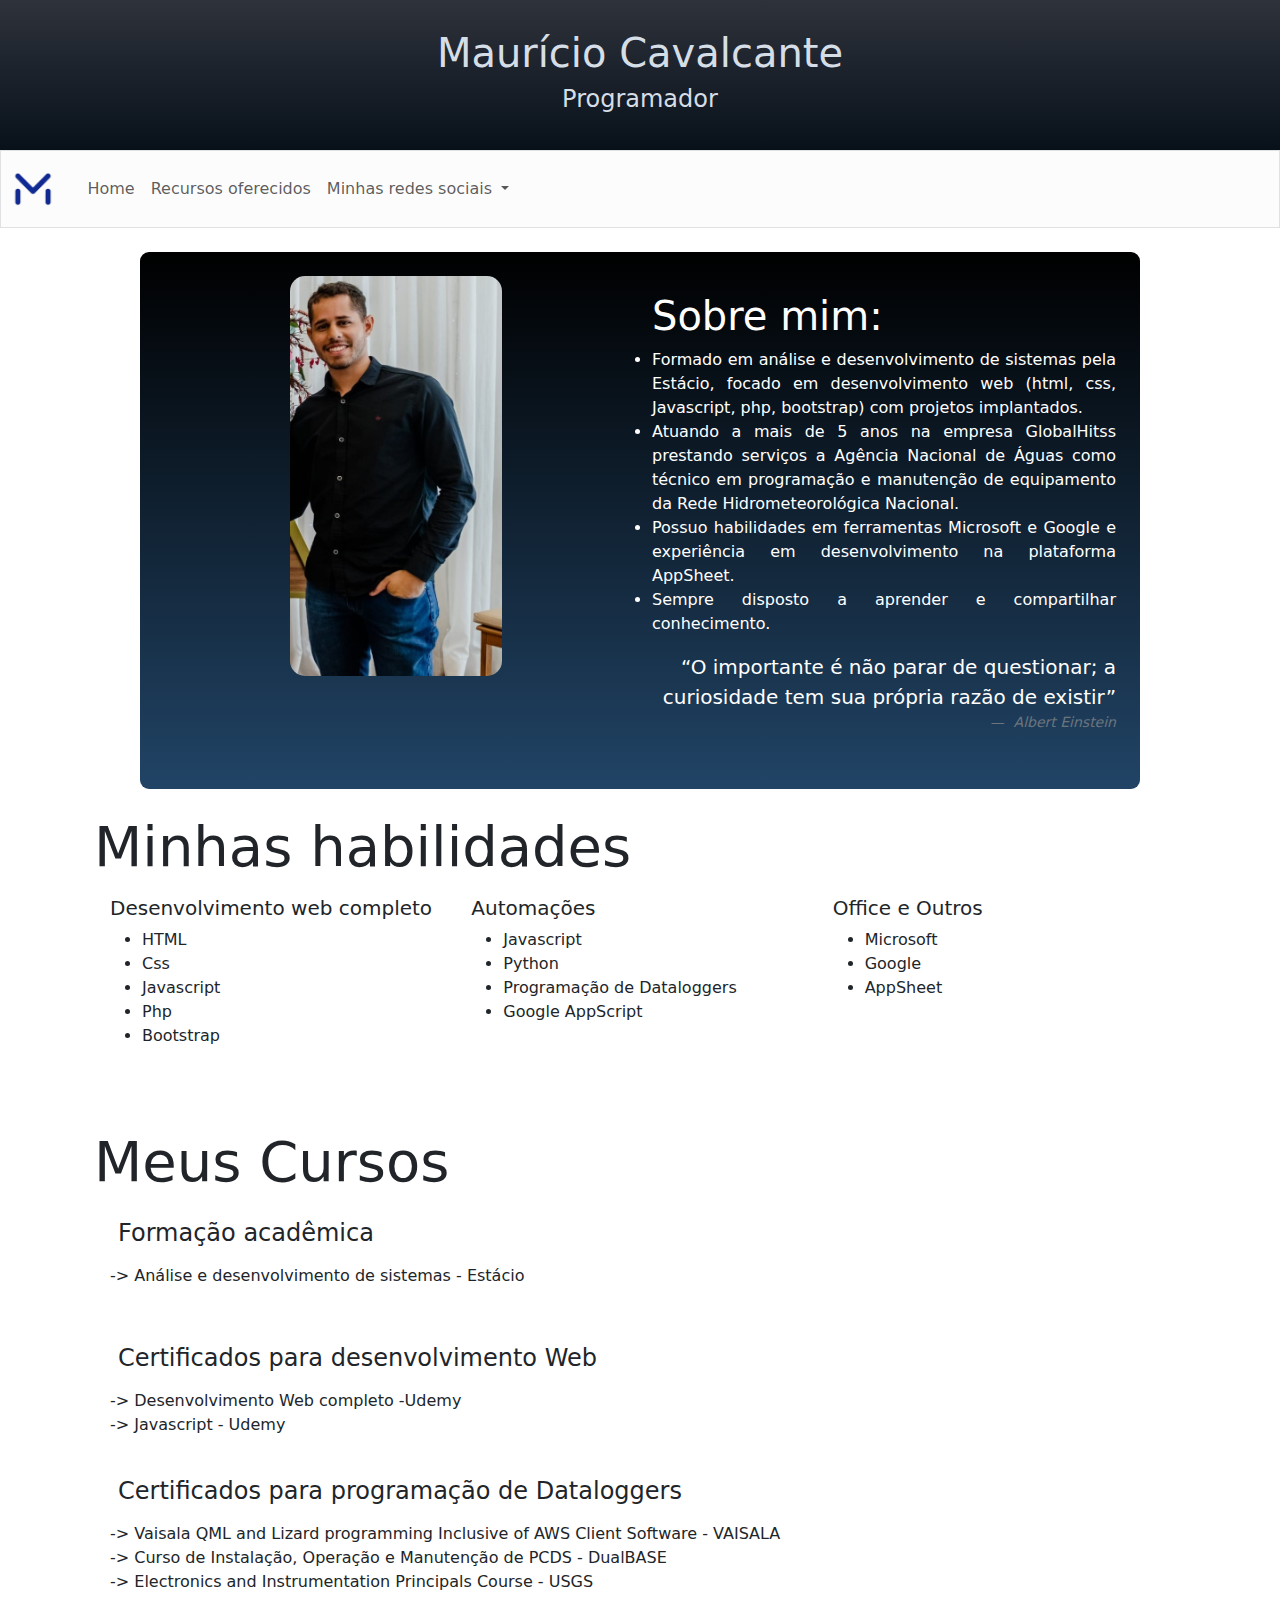
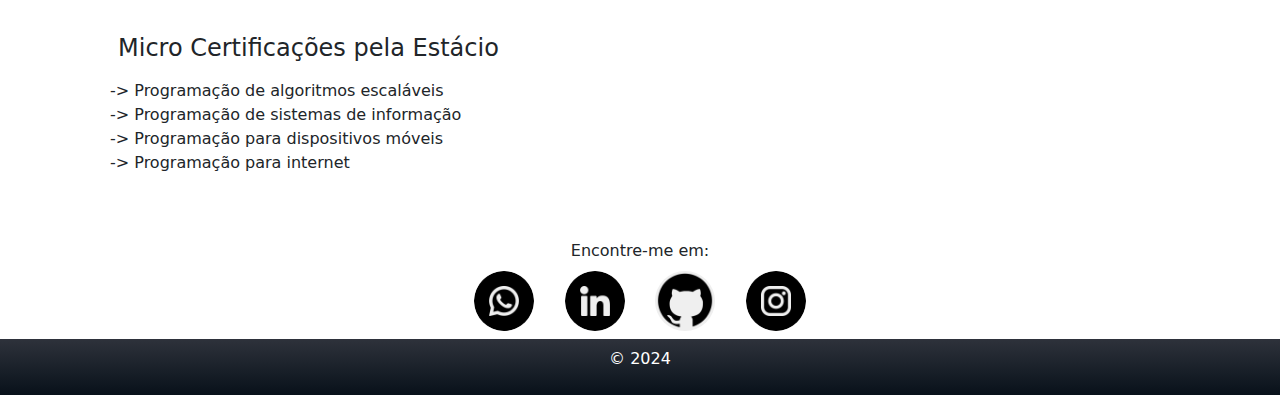
==== index.html @ dd345d3e "Add files via upload" ====
<!DOCTYPE html>
<html lang="en">
<head>
    <meta charset="UTF-8">
    <meta name="viewport" content="width=device-width, initial-scale=1.0">
    <title>Maurício Cavalcante</title>
    <link rel="shortcut icon" href="icones/icone.ico" type="image/x-icon">
    <link href="https://cdn.jsdelivr.net/npm/bootstrap@5.3.3/dist/css/bootstrap.min.css" rel="stylesheet" integrity="sha384-QWTKZyjpPEjISv5WaRU9OFeRpok6YctnYmDr5pNlyT2bRjXh0JMhjY6hW+ALEwIH" crossorigin="anonymous">
    <link rel="stylesheet" href="style.css">
</head>
<body>
    <section class="container-fluid topo center">
        <div class="container-marca text-center">
            <h1 class="topo-texto">Maurício Cavalcante</h1>
            <h4 class="topo-texto">Programador</h4>
            <!-- <img src="imagens/logomarca.png" class="img-fluid topo-img" alt="Mauricio Cavalcante"> -->
        </div>
    </section>
    <section style="border: 1px solid #dfe1e2;">
        <nav class="navbar navbar-expand-lg" style="background-color: #fcfcfc;">
            <a class="navbar-brand" href="index.html"><img src="imagens/logo.png" class="nav-img p-2 " alt="logo Maurício"></a>
            <button class="navbar-toggler" type="button" data-bs-toggle="collapse" data-bs-target="#navbarSupportedContent" aria-controls="navbarSupportedContent" aria-expanded="false" aria-label="Toggle navigation">
                <span class="navbar-toggler-icon me-auto"></span>
            </button>
            <div class="collapse navbar-collapse" id="navbarSupportedContent">
                <ul class="navbar-nav me-auto mb-2 mb-lg-0 center ">
                    <li class="nav-item">
                        <a class="nav-link" href="index.html">Home</a>
                    </li>   
                    <li class="nav-item d-flex">
                        <a class="nav-link" href="modelos.html">Recursos oferecidos</a>
                    </li>
                    <li class="nav-item dropdown">
                        <a class="nav-link dropdown-toggle" href="#" role="button" data-bs-toggle="dropdown" aria-expanded="false">
                            Minhas redes sociais
                        </a>
                        <ul class="dropdown-menu">
                            <li class="nav-item text-center">
                                <a class="nav-link " href="https://www.instagram.com/mauricio.cavalcanter?utm_source=qr&igsh=cW1zc2o5c2hkZGxx">Instagram</a>
                            </li>
                            <li class="nav-item text-center">
                                <a class="nav-link" href="https://www.linkedin.com/in/maur%C3%ADcio-cavalcante-b382a3196/">Linkedn</a>
                            </li>
                            <li class="nav-item text-center">
                                <a class="nav-link" href="https://github.com/MauricioCavalcante">GitHub</a>
                            </li> 
                        </ul>
                    </li>   
                </ul>     
            </div>
        </nav>
    </section>
    
    <section class="container section-0 p-4 ps-4 mt-4">
        <div class="row">
            <div class="col-md text-center">
                <img src="imagens/corpo.jpeg" class="section-0-img" alt="Foto Mauricio">
            </div>
            <div class="col-md mt-3 center"> 
                <div class="row">
                    <h1>Sobre mim:</h1>
                    <ul>
                        <li>Formado em análise e desenvolvimento de sistemas pela Estácio, focado em desenvolvimento web (html, css, Javascript, php, bootstrap) com projetos implantados.</li>
                        <li>Atuando a mais de 5 anos na empresa GlobalHitss prestando serviços a Agência Nacional de Águas como técnico em programação e manutenção de equipamento da Rede Hidrometeorológica Nacional.</li>
                        <li>Possuo habilidades em ferramentas Microsoft e Google e experiência em desenvolvimento na plataforma AppSheet.</li>
                        <li>Sempre disposto a aprender e compartilhar conhecimento.</li>
                    </ul> 
                    <figure class="text-end">
                        <blockquote class="blockquote">
                          <p>“O importante é não parar de questionar; a curiosidade tem sua própria razão de existir”</p>
                        </blockquote>
                        <figcaption class="blockquote-footer">
                          <cite title="Source Title">Albert Einstein</cite>
                        </figcaption>
                      </figure>
                </div>
            </div>
        </div>
    </section>
    <section class="container p-4 ps-4">
        <div class="display-4">Minhas habilidades</div>
        <div class="row p-3">
            <div class="col">
                <h5>Desenvolvimento web completo</h5>
                    <ul>
                        <li>HTML</li>
                        <li>Css</li>
                        <li>Javascript</li>
                        <li>Php</li>
                        <li>Bootstrap</li>
                    </ul>
            </div>
            <div class="col"> 
                <h5>Automações</h5>
                <ul>
                    <li>Javascript</li>
                    <li>Python</li>
                    <li>Programação de Dataloggers</li>
                    <li>Google AppScript</li>
                </ul>
            </div>
            <div class="col"> 
                <h5>Office e Outros</h5>
                <ul>
                    <li>Microsoft</li>
                    <li>Google</li>
                    <li>AppSheet</li>
                </ul>
            </div>
        </div>
    </section>
    <section class="container p-4 ps-4">
        <div class="display-4">Meus Cursos</div>
        <div class="p-3">
            <h4 class="p-2">Formação acadêmica</h4>
            <p>-> Análise e desenvolvimento de sistemas - Estácio</p>
        </div>
        <div class=" p-3">
            <h4 class="p-2">Certificados para desenvolvimento Web</h4>
            <p class="m-0">-> Desenvolvimento Web completo -Udemy </p>
            <p class="m-0">-> Javascript - Udemy</p>
        </div>
        <div class=" p-3">
            <h4 class="p-2">Certificados para programação de Dataloggers</h4>
            <p class="m-0">-> Vaisala QML and Lizard programming Inclusive of AWS Client Software - VAISALA</p>
            <p class="m-0">-> Curso de Instalação, Operação e Manutenção de PCDS - DualBASE</p>
            <p class="m-0">-> Electronics and Instrumentation Principals Course - USGS</p>
        </div>
        <div class="p-3">
            <h4 class="p-2">Micro Certificações pela Estácio</h4> 
            <p class="m-0">-> Programação de algoritmos escaláveis</p>
            <p class="m-0">-> Programação de sistemas de informação</p>
            <p class="m-0">-> Programação para dispositivos móveis</p>
            <p class="m-0">-> Programação para internet</p>
        </div>
    </section>
    
    <section class="container-fluid text-center mt-4">
        <div>Encontre-me em:</div>
        <div class="container container-icon">
            <a target="_blank"> <button id="enviarWhatsapp" class="icon-button icon whatsapp m-2"></button></a>
            <a href="https://www.linkedin.com/in/maur%C3%ADcio-cavalcante-b382a3196/" target="_blank"><button class="icon-button icon linkedin m-2"></button></a>
            <a href="https://github.com/MauricioCavalcante" target="_blank"><button class="icon-button icon github m-2"></button></a>
            <a href="https://www.instagram.com/omauricio.dev/?next=%2F" target="_blank"><button class="icon-button icon instagram m-2"></button></a>     
         </div>
    </section>
    <footer class="container-fluid center p-2">
        <div class="container-fluid">
            <!-- <div class="container center borda">
                <p>E-mail: mauricio.cavalcanter@gmail.com</p>
            </div> -->
            <div class="center">
                <p>&copy; 2024</p>
            </div>
        </div>
    </footer>


    <script src="./scripts/script.js"></script>
    <script src="https://cdn.jsdelivr.net/npm/bootstrap@5.3.3/dist/js/bootstrap.bundle.min.js" integrity="sha384-YvpcrYf0tY3lHB60NNkmXc5s9fDVZLESaAA55NDzOxhy9GkcIdslK1eN7N6jIeHz" crossorigin="anonymous"></script>
</body>
</html>
---- style.css ----
*{
    margin: 0;
    padding: 0;
}

.borda {
    border: 2px solid red;
}
.color{
    color: rgb(43, 43, 179);
}

.center {
    display: flex;
    justify-content: center;
    align-items: center;
}

.topo {
    margin: 0;
    padding: 0;
    height: 150px;
    background:linear-gradient(to bottom, #2e323b , #08111a);
}

.topo-texto{
    color: #d5dee6;
}

.topo-img{
    height: 150px;
    background-size: cover;
}

.nav-img{
    height: 50px;
}


.grid{
    display: flex;  
}
.section-0 {
    height: 200px auto;
    background: linear-gradient(to bottom, #000000, #214466);
    border-radius: 1dvh;
    color: white;
    max-width: 1000px;
    text-align: justify;
}

.section-0-img{
    border-radius: 15px;
    height: 400px;
}

/* icones redes sociais ------------------------------------------- */
.container-icon{
    display: flex;
    justify-content: center;
    align-items: center;
    border-radius: 50px;
    justify-content: space-evenly;
    background-size: cover;
    max-width: 400px;
}

.whatsapp{
    background-image: url('icones/whatsapp-black.png');
}
.whatsapp:hover{
    background-image: url('icones/whatsapp.png');
}
.linkedin{
    background-image: url('icones/linkedin-black.png');
}
.linkedin:hover{
    background-image: url('icones/linkedin.png');
}
.github{
    background-image: url('icones/github.png');
}
.github:hover{
    background-image: url('icones/github.png');
}
.instagram{
    background-image: url('icones/instagram-black.png');
}
.instagram:hover{
    background-image: url('icones/instagram.png');
}
.email{
    background-image: url('icones/mail.black.png');
}
.email:hover{
    background-image: url('icones/mail.png');
}
.icon{
    width: 60px;
    height: 60px;
    border-radius: 50%;
    background-size: cover;
    background-repeat: no-repeat;
}
.icon:hover{
    box-shadow: 5px 5px 10px rgba(0, 0, 0, 0.5);
    background-size: contain;
    background-repeat: no-repeat;
}

.icon-button {
    border: none
}

footer{
    background:linear-gradient(to bottom, #2e323b , #08111a);
    color: white;
}

/* Recusros oferecido ----------------------------------------------------------------------------- */


/* login ------------------------------------------- */
.section-1{
    max-width: 800px;
}

.login-model{
    height: 400px;
    width: 300px;
    background-color: rgba(197, 197, 197, 0.363);
    padding: 10%;
    border-radius: 15px;
    border: 2px solid gray;
}

.login-logo {
    width: auto;
    height: 60px;
}
.login-btn{
    background-color: #f1f1f1;
    border: 2px solid grey;
}
.login-btn:hover{
    background-color: #f1f1f1;
    border: 2px solid grey;
}
input[type="password"]{
    background-color: transparent;
    border: 2px solid grey;
}

/* navegacao estatica ------------------------------- */

.section-2{
    max-width: 1000px;
}
.navegacao{
    display: grid;
    justify-content: center;
    align-items: center;
    max-width: 500px;
    border: 2px solid gray;
    background-color: rgba(197, 197, 197, 0.363);
}

.btn-nav {
    color: #333; 
    background-color: #fff; 
    border-color: #ccc;
}
.btn-nav:hover{
    color: #fff; 
    background-color: #6c757d; 
    border-color: #6c757d;
}
.clicked {
    color: #fff;
    background-color: #6c757d; 
    border-color: #6c757d; 
}

.container-info{
    display: none;
}

.show {
    display: block;
}

/* formularios ----------------------------------------- */
.section-3{
    max-width: 900px;
}
.form-area{
    max-width: 400px;
    background-color: rgba(197, 197, 197, 0.363);
    border: 2px solid gray;
    border-radius: 5px;
}

.code-ddi{
    background: transparent;
    border: 1px solid grey;
}

.text-area,.text-area:focus,.text-area::after,
input[type="text"],input[type="text"]:hover,input[type="text"]:focus,input[type="text"]::after,
input[type="email"],input[type="email"]:hover,input[type="email"]:focus,input[type="email"]::after,
input[type="textarea"]
{
    background-color: transparent;
    border: 2px solid grey;
}

.button-form{
    font-size: small;
    display: flex;
    border: none;
    justify-content: center;
    text-decoration: none;
    width: 250px;
    background: gray;
    color: white;
    
    padding: 8px;
    margin-bottom: 60px;
}

.button-form:hover{
    background: black;
    color: white;
}

.imagem-topo-form{
    background-size: cover;
    max-width: 800px;
}

.container-radio label {
    display: flex;
    cursor: pointer;
    position: relative;
    overflow: hidden;
    margin-bottom: 0.375em;
}
  
.container-radio  label input {
    position: absolute;
    left: -9999px;
}
  
.container-radio label input:checked {
    background-color: gray;
    color: white;
}
.container-radio label input:checked + span:before {
    animation: animar-logo 0.3s forwards, animar-opacidade 0.3s forwards;
    background-color: gray;
    border: 1px solid gray;
}
  
.container-radio label span {
    display: flex;
    align-items: center;
    border-radius: 99em;
    transition: 0.25s ease;
}
  
.container-radio label span:before {
    display: flex;
    flex-shrink: 0;
    content: "";
    background-color:transparent;
    width: 1.2em;
    height: 1.2em;
    border: 2px solid grey;
    border-radius: 50%;
    margin-right: 0.375em;
}

.select-input{
    border: 2px solid grey;
    color: rgb(34, 34, 34);
    background-color: transparent;
    border-radius: 15px;
    padding-left: 5px;
}
.select-input::after{
    border: 2px solid grey;
    color: rgb(34, 34, 34);
    background-color: white;
    border-radius: 1px;
    padding-left: 5px;
}

option{
    color: rgb(34, 34, 34);
    background-color: white;
}

/* cards---------------------------------------------------- */

.section-4{
    display: grid;
    justify-content: center;
    align-items: center;
}

.card-1 {
    width: 300px;
    height: 400px;
    border: 3px solid transparent;
    border-radius: 10px;
    animation: changeColor 6s ease-in-out infinite alternate;
}

.card-2{
    width: 300px;
    height: 400px;
    border-radius: 10px;
    border: 2px solid grey;
    position: relative;
    overflow: hidden;
    display: flex;
    justify-content: center;
    align-items: center;
}
.card-2-border{
    width: 98%;
    height: 98%;
    border-radius: 10px;
    border: 2px solid grey;
    background-color: white;
    position: relative;
    overflow: hidden;
    display: flex;
    justify-content: center;
    align-items: center;
}

.card-2-circle{
    width: 500px;
    height: 500px;
    border-radius: 50%;
    background: linear-gradient(red, orange, yellow, green, blue, indigo, violet);
    position: absolute;
    animation: rotateCircle 2s linear infinite;
}

@keyframes changeColor {
    0%, 100% { border-color: red; }
    25% { border-color: blue; }
    50% { border-color: green; }
    75% { border-color: yellow; }
}

@keyframes rotateCircle {
    0% {transform: rotate(0deg);}
    100% {transform: rotate(360deg);}
}

.card-3{
    width: 300px;
    height: 400px;
    border-radius: 10px;
    border: 2px solid grey;
    position: relative;
    overflow: hidden;
    display: flex;
    justify-content: center;
    align-items: center;
    background-size: cover;
}

.card-3-header{
    height: 20%;
    width: 100%;
    background-image: url('imagens/logo.png');
    background-size: 20%;
    background-position: center;
    background-repeat: no-repeat;
}
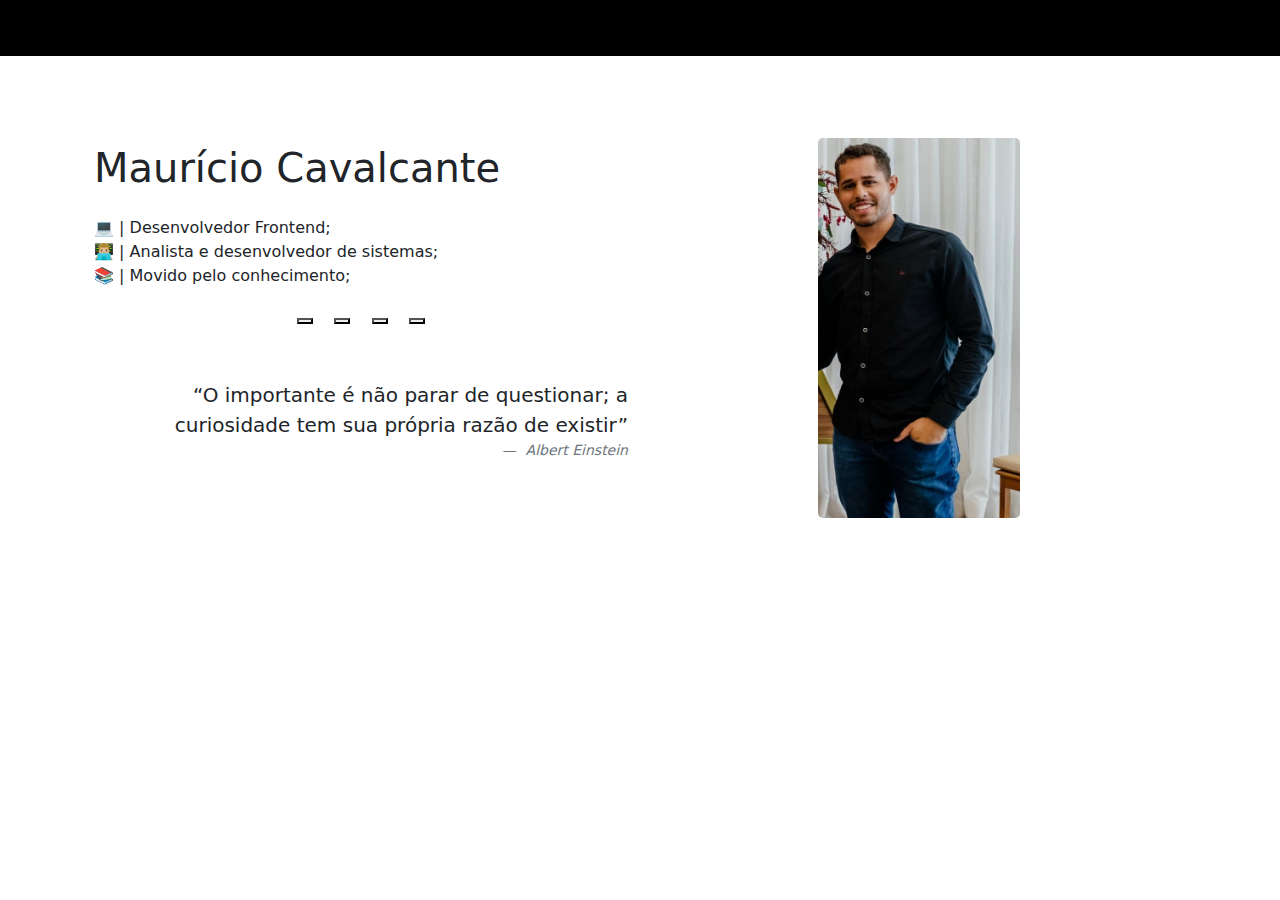
==== commit 5603ae0c: "Habilidades para elementos!" ====
--- a/index.html
+++ b/index.html
@@ -1,160 +1,74 @@
 <!DOCTYPE html>
-<html lang="en">
+<html lang="pt-BR">
 <head>
     <meta charset="UTF-8">
     <meta name="viewport" content="width=device-width, initial-scale=1.0">
     <title>Maurício Cavalcante</title>
     <link rel="shortcut icon" href="icones/icone.ico" type="image/x-icon">
     <link href="https://cdn.jsdelivr.net/npm/bootstrap@5.3.3/dist/css/bootstrap.min.css" rel="stylesheet" integrity="sha384-QWTKZyjpPEjISv5WaRU9OFeRpok6YctnYmDr5pNlyT2bRjXh0JMhjY6hW+ALEwIH" crossorigin="anonymous">
-    <link rel="stylesheet" href="style.css">
+    <link rel="stylesheet" href="./css/style.css">
 </head>
 <body>
-    <section class="container-fluid topo center">
-        <div class="container-marca text-center">
-            <h1 class="topo-texto">Maurício Cavalcante</h1>
-            <h4 class="topo-texto">Programador</h4>
-            <!-- <img src="imagens/logomarca.png" class="img-fluid topo-img" alt="Mauricio Cavalcante"> -->
-        </div>
-    </section>
-    <section style="border: 1px solid #dfe1e2;">
-        <nav class="navbar navbar-expand-lg" style="background-color: #fcfcfc;">
-            <a class="navbar-brand" href="index.html"><img src="imagens/logo.png" class="nav-img p-2 " alt="logo Maurício"></a>
+    <header>
+        <nav class="navbar navbar-expand-sm bg-black">
+            <div class="container">
+            <a class="navbar-brand" href="index.html">
+                <svg xmlns="http://www.w3.org/2000/svg" viewBox="0 0 392 287" version="1.1">
+                    <path d="M 69.148 13.902 C 55.155 18.765, 48.294 33.232, 54.400 45 C 57.993 51.925, 188.046 180.383, 195.210 184.084 C 207.481 190.422, 211.058 188.187, 249.500 150.164 C 350.695 50.072, 351.142 49.618, 353.589 44.500 C 362.562 25.737, 342.080 6.070, 323.066 15.190 C 319.818 16.747, 308.249 27.547, 283 52.588 C 250.068 85.250, 227.253 107.727, 210.770 123.748 L 204.040 130.289 186.770 112.805 C 177.272 103.189, 165 91.150, 159.500 86.050 C 154 80.951, 136 63.437, 119.500 47.131 C 83.807 11.859, 80.778 9.860, 69.148 13.902 M 66 142.449 C 60.684 145.232, 57.920 148.049, 55.159 153.500 C 52.249 159.245, 50.706 251.588, 53.386 259.656 C 60.244 280.305, 82.874 282.272, 95.839 263.346 C 99.030 258.688, 99.254 159.353, 96.088 153.210 C 90.183 141.755, 76.603 136.898, 66 142.449 M 325.759 141.366 C 320.048 143.491, 317.553 145.449, 314.301 150.359 L 311.323 154.855 310.662 177.589 C 309.350 222.662, 309.793 259.736, 311.680 262.785 C 323.399 281.722, 346.458 280.429, 353.946 260.416 C 356.902 252.514, 356.602 159.741, 353.601 154 C 348.008 143.299, 335.642 137.687, 325.759 141.366"/>
+                </svg>
+            </a>
             <button class="navbar-toggler" type="button" data-bs-toggle="collapse" data-bs-target="#navbarSupportedContent" aria-controls="navbarSupportedContent" aria-expanded="false" aria-label="Toggle navigation">
-                <span class="navbar-toggler-icon me-auto"></span>
+                <span class="navbar-toggler-icon"></span>
             </button>
             <div class="collapse navbar-collapse" id="navbarSupportedContent">
-                <ul class="navbar-nav me-auto mb-2 mb-lg-0 center ">
+                <ul class="navbar-nav ms-auto text-center">
                     <li class="nav-item">
-                        <a class="nav-link" href="index.html">Home</a>
-                    </li>   
-                    <li class="nav-item d-flex">
-                        <a class="nav-link" href="modelos.html">Recursos oferecidos</a>
+                        <a class="nav-link" href="index.html">Inicio</a>
                     </li>
-                    <li class="nav-item dropdown">
-                        <a class="nav-link dropdown-toggle" href="#" role="button" data-bs-toggle="dropdown" aria-expanded="false">
-                            Minhas redes sociais
-                        </a>
-                        <ul class="dropdown-menu">
-                            <li class="nav-item text-center">
-                                <a class="nav-link " href="https://www.instagram.com/mauricio.cavalcanter?utm_source=qr&igsh=cW1zc2o5c2hkZGxx">Instagram</a>
-                            </li>
-                            <li class="nav-item text-center">
-                                <a class="nav-link" href="https://www.linkedin.com/in/maur%C3%ADcio-cavalcante-b382a3196/">Linkedn</a>
-                            </li>
-                            <li class="nav-item text-center">
-                                <a class="nav-link" href="https://github.com/MauricioCavalcante">GitHub</a>
-                            </li> 
-                        </ul>
-                    </li>   
+                    <li class="nav-item">
+                        <a class="nav-link" href="about.html">Sobre</a>
+                    </li>
+                    <li class="nav-item">
+                        <a class="nav-link" href="elementos.html">Habilidades</a>
+                    </li>
                 </ul>     
+                </div>
             </div>
         </nav>
-    </section>
+    </header>
     
-    <section class="container section-0 p-4 ps-4 mt-4">
-        <div class="row">
-            <div class="col-md text-center">
-                <img src="imagens/corpo.jpeg" class="section-0-img" alt="Foto Mauricio">
-            </div>
-            <div class="col-md mt-3 center"> 
-                <div class="row">
-                    <h1>Sobre mim:</h1>
-                    <ul>
-                        <li>Formado em análise e desenvolvimento de sistemas pela Estácio, focado em desenvolvimento web (html, css, Javascript, php, bootstrap) com projetos implantados.</li>
-                        <li>Atuando a mais de 5 anos na empresa GlobalHitss prestando serviços a Agência Nacional de Águas como técnico em programação e manutenção de equipamento da Rede Hidrometeorológica Nacional.</li>
-                        <li>Possuo habilidades em ferramentas Microsoft e Google e experiência em desenvolvimento na plataforma AppSheet.</li>
-                        <li>Sempre disposto a aprender e compartilhar conhecimento.</li>
-                    </ul> 
+    <main class="container d-flex justify-content-end p-4 ps-4 mt-5 ">
+        <div class="row w-80">
+            <div class="col-md mt-3"> 
+
+                <h1>Maurício Cavalcante</h1>
+                <p class="mt-4">
+                    💻 | Desenvolvedor Frontend; <br>
+                    👨🏼‍💻 | Analista e desenvolvedor de sistemas; <br>
+                    📚 | Movido pelo conhecimento; <br>
+                </p>
+                <div class="container text-center container-icon">
+                    <a target="_blank"> <button id="enviarWhatsapp" class="icon-button icon whatsapp m-2"></button></a>
+                    <a href="https://www.linkedin.com/in/maur%C3%ADcio-cavalcante-b382a3196/" target="_blank"><button class="icon-button icon linkedin m-2"></button></a>
+                    <a href="https://github.com/MauricioCavalcante" target="_blank"><button class="icon-button icon github m-2"></button></a>
+                    <a href="https://www.instagram.com/omauricio.dev/?next=%2F" target="_blank"><button class="icon-button icon instagram m-2"></button></a>     
+                </div>
+                <div class="mt-5">
                     <figure class="text-end">
                         <blockquote class="blockquote">
-                          <p>“O importante é não parar de questionar; a curiosidade tem sua própria razão de existir”</p>
+                            <p>“O importante é não parar de questionar; a curiosidade tem sua própria razão de existir”</p>
                         </blockquote>
                         <figcaption class="blockquote-footer">
-                          <cite title="Source Title">Albert Einstein</cite>
+                            <cite title="Source Title">Albert Einstein</cite>
                         </figcaption>
-                      </figure>
+                    </figure>
                 </div>
             </div>
-        </div>
-    </section>
-    <section class="container p-4 ps-4">
-        <div class="display-4">Minhas habilidades</div>
-        <div class="row p-3">
-            <div class="col">
-                <h5>Desenvolvimento web completo</h5>
-                    <ul>
-                        <li>HTML</li>
-                        <li>Css</li>
-                        <li>Javascript</li>
-                        <li>Php</li>
-                        <li>Bootstrap</li>
-                    </ul>
-            </div>
-            <div class="col"> 
-                <h5>Automações</h5>
-                <ul>
-                    <li>Javascript</li>
-                    <li>Python</li>
-                    <li>Programação de Dataloggers</li>
-                    <li>Google AppScript</li>
-                </ul>
-            </div>
-            <div class="col"> 
-                <h5>Office e Outros</h5>
-                <ul>
-                    <li>Microsoft</li>
-                    <li>Google</li>
-                    <li>AppSheet</li>
-                </ul>
+            <div class="col-md text-center">
+                <img src="imagens/corpo.jpeg" style="border-radius: 15px; padding: 10px; height: 400px;" alt="Foto Mauricio">
             </div>
         </div>
-    </section>
-    <section class="container p-4 ps-4">
-        <div class="display-4">Meus Cursos</div>
-        <div class="p-3">
-            <h4 class="p-2">Formação acadêmica</h4>
-            <p>-> Análise e desenvolvimento de sistemas - Estácio</p>
-        </div>
-        <div class=" p-3">
-            <h4 class="p-2">Certificados para desenvolvimento Web</h4>
-            <p class="m-0">-> Desenvolvimento Web completo -Udemy </p>
-            <p class="m-0">-> Javascript - Udemy</p>
-        </div>
-        <div class=" p-3">
-            <h4 class="p-2">Certificados para programação de Dataloggers</h4>
-            <p class="m-0">-> Vaisala QML and Lizard programming Inclusive of AWS Client Software - VAISALA</p>
-            <p class="m-0">-> Curso de Instalação, Operação e Manutenção de PCDS - DualBASE</p>
-            <p class="m-0">-> Electronics and Instrumentation Principals Course - USGS</p>
-        </div>
-        <div class="p-3">
-            <h4 class="p-2">Micro Certificações pela Estácio</h4> 
-            <p class="m-0">-> Programação de algoritmos escaláveis</p>
-            <p class="m-0">-> Programação de sistemas de informação</p>
-            <p class="m-0">-> Programação para dispositivos móveis</p>
-            <p class="m-0">-> Programação para internet</p>
-        </div>
-    </section>
-    
-    <section class="container-fluid text-center mt-4">
-        <div>Encontre-me em:</div>
-        <div class="container container-icon">
-            <a target="_blank"> <button id="enviarWhatsapp" class="icon-button icon whatsapp m-2"></button></a>
-            <a href="https://www.linkedin.com/in/maur%C3%ADcio-cavalcante-b382a3196/" target="_blank"><button class="icon-button icon linkedin m-2"></button></a>
-            <a href="https://github.com/MauricioCavalcante" target="_blank"><button class="icon-button icon github m-2"></button></a>
-            <a href="https://www.instagram.com/omauricio.dev/?next=%2F" target="_blank"><button class="icon-button icon instagram m-2"></button></a>     
-         </div>
-    </section>
-    <footer class="container-fluid center p-2">
-        <div class="container-fluid">
-            <!-- <div class="container center borda">
-                <p>E-mail: mauricio.cavalcanter@gmail.com</p>
-            </div> -->
-            <div class="center">
-                <p>&copy; 2024</p>
-            </div>
-        </div>
-    </footer>
-
+    </main>
 
     <script src="./scripts/script.js"></script>
     <script src="https://cdn.jsdelivr.net/npm/bootstrap@5.3.3/dist/js/bootstrap.bundle.min.js" integrity="sha384-YvpcrYf0tY3lHB60NNkmXc5s9fDVZLESaAA55NDzOxhy9GkcIdslK1eN7N6jIeHz" crossorigin="anonymous"></script>
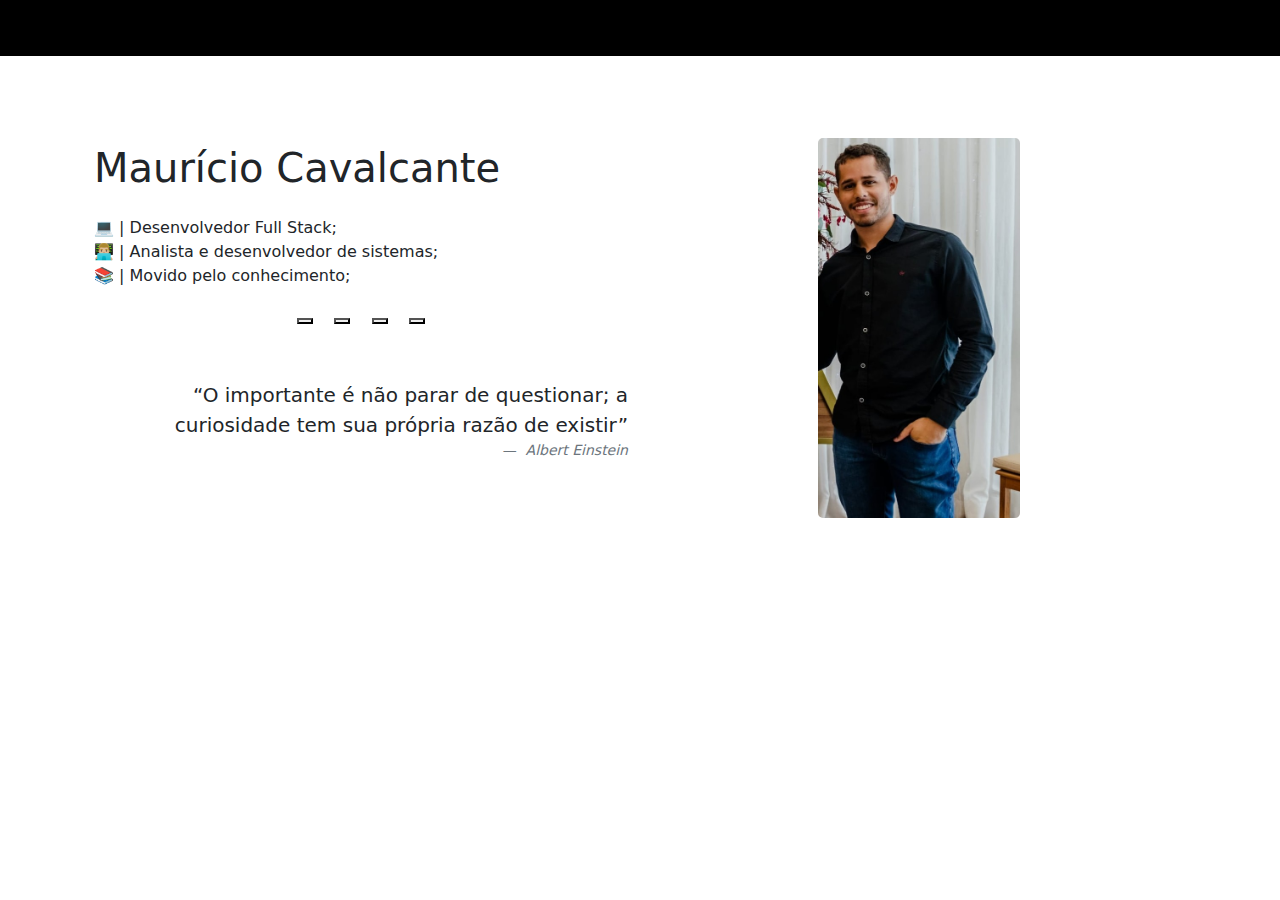
==== commit e921c951: "Atualização de curriculo" ====
--- a/index.html
+++ b/index.html
@@ -29,7 +29,7 @@
                         <a class="nav-link" href="about.html">Sobre</a>
                     </li>
                     <li class="nav-item">
-                        <a class="nav-link" href="elementos.html">Habilidades</a>
+                        <a class="nav-link" href="projects.html">Projetos</a>
                     </li>
                 </ul>     
                 </div>
@@ -43,7 +43,7 @@
 
                 <h1>Maurício Cavalcante</h1>
                 <p class="mt-4">
-                    💻 | Desenvolvedor Frontend; <br>
+                    💻 | Desenvolvedor Full Stack; <br>
                     👨🏼‍💻 | Analista e desenvolvedor de sistemas; <br>
                     📚 | Movido pelo conhecimento; <br>
                 </p>
